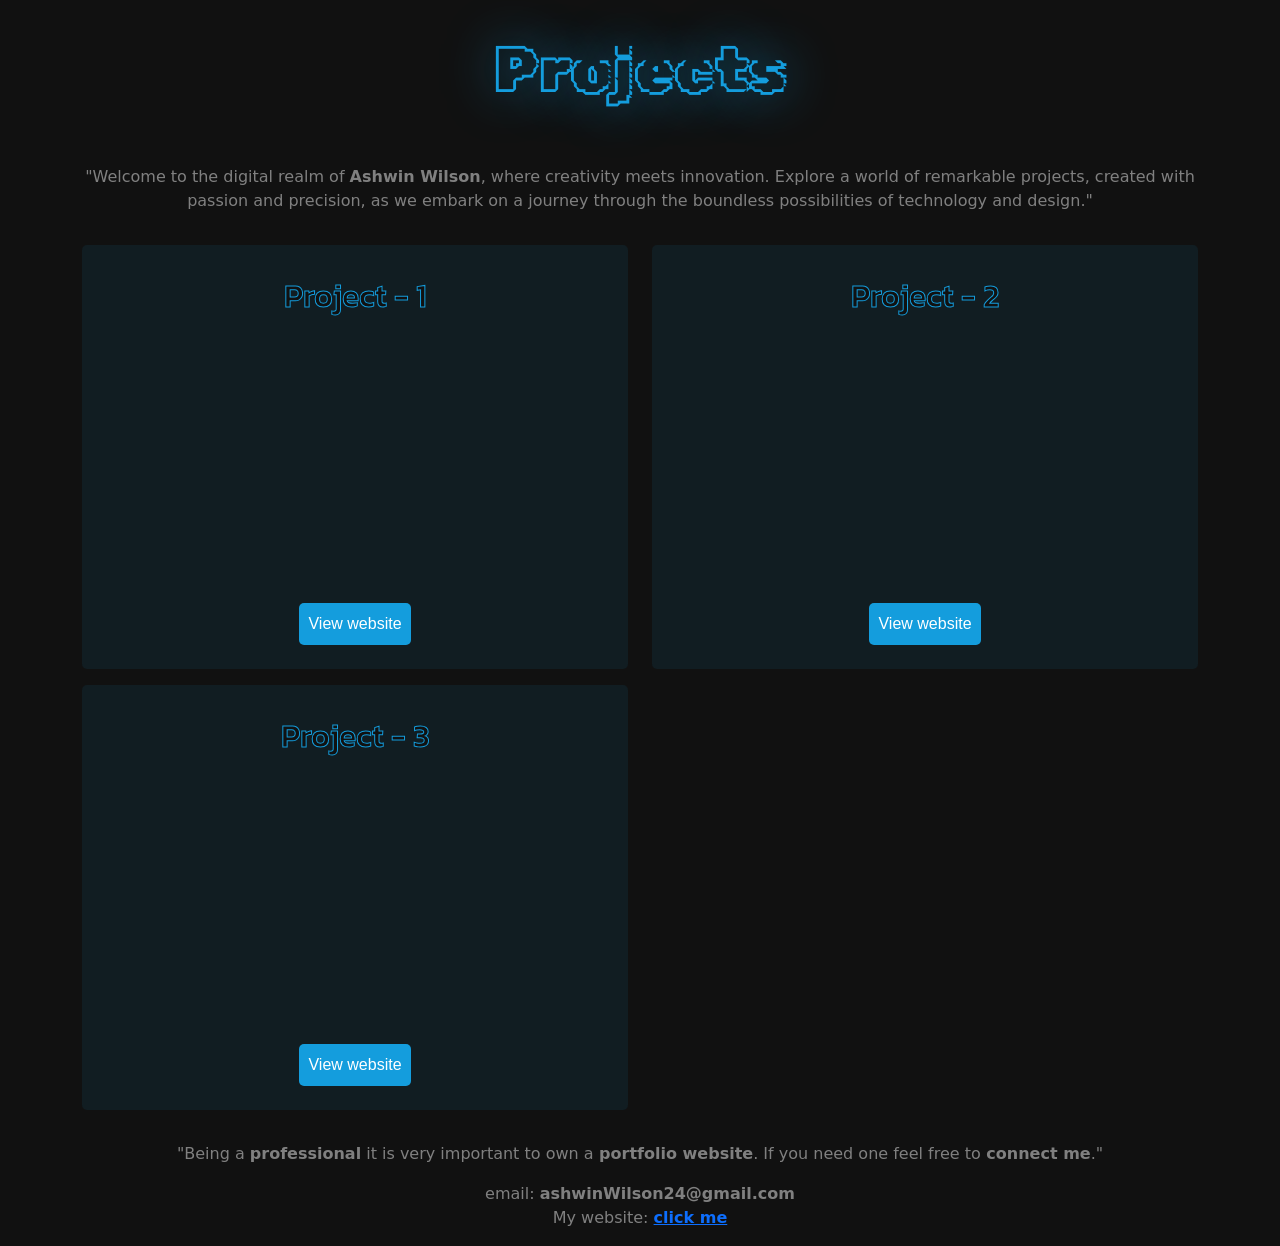
==== index.html @ 3fe40c4b "index.html not named so error occured. this version is corrected" ====
<!DOCTYPE html>
<html lang="en">

<head>
    <meta charset="UTF-8">
    <meta name="viewport" content="width=device-width, initial-scale=1.0">
    <link rel="preconnect" href="https://fonts.googleapis.com">
    <link rel="preconnect" href="https://fonts.gstatic.com" crossorigin>
    <link href="https://fonts.googleapis.com/css2?family=Kanit:wght@600&display=swap" rel="stylesheet">
    <link href="https://cdn.jsdelivr.net/npm/bootstrap@5.0.2/dist/css/bootstrap.min.css" rel="stylesheet"
        integrity="sha384-EVSTQN3/azprG1Anm3QDgpJLIm9Nao0Yz1ztcQTwFspd3yD65VohhpuuCOmLASjC" crossorigin="anonymous">
    <link rel="stylesheet" href="project-style.css">
    <link rel="preconnect" href="https://fonts.googleapis.com">
<link rel="preconnect" href="https://fonts.gstatic.com" crossorigin>
<link href="https://fonts.googleapis.com/css2?family=Rubik+Iso&display=swap" rel="stylesheet">
    <title>Projects</title>
</head>

<body>
    <header>
        <h1 class="blink">Projects</h1>
    </header>
    <section>
        <div class="container">
            <div class="text-center">
                <p class="text">"Welcome to the digital realm of <span class="imp-text"> Ashwin Wilson</span>, where
                    creativity meets innovation.
                    Explore a world of remarkable projects, created with passion and precision,
                    as we embark on a journey through the boundless possibilities of technology and design."</p>
            </div>

            <div class="row">
                <div class="col-12 col-md-6">
                    <div class="frame text-center">
                        <h6 class="sub-title my-3">Project - 1</h6>

                        <div>
                            <video autoplay loop style="width: 100%; border-radius: 10px;"
                                src="assets/project-img/Personal.mp4"></video>
                        </div>
                        <a href="https://ashwin-wilson.github.io/Ashwin_Wilson/" class="btn my-2 slideUp">View
                            website</a>
                        <!-- <iframe src="https://ashwin-wilson.github.io/AKSC-23/" frameborder="0"></iframe> -->
                    </div>
                </div>
                <div class="col-12 col-md-6">
                    <div class="frame text-center">
                        <h6 class="sub-title my-3">Project - 2</h6>
                        <div>
                            <video autoplay loop style="width: 100%; border-radius: 10px;"
                                src="assets/project-img/Irene.mp4"></video>
                        </div>
                        <a href="https://ashwin-wilson.github.io/Irene-Alsa-George/" class="btn my-2 slideUp">View
                            website</a>
                        <!-- <iframe src="https://ashwin-wilson.github.io/AKSC-23/" frameborder="0"></iframe> -->
                    </div>
                </div>

            </div>
            <div class="row">
                <div class="col-12 col-md-6">
                    <div class="frame text-center">
                        <h6 class="sub-title my-3">Project - 3</h6>
                        <div>
                            <video autoplay loop style="width: 100%; border-radius: 10px;"
                                src="assets/project-img/AKSC'23.mp4"></video>
                        </div>
                        <a href="https://ashwin-wilson.github.io/AKSC-23/" class="btn my-2 slideUp">View website</a>
                        <!-- <iframe src="https://ashwin-wilson.github.io/AKSC-23/" frameborder="0"></iframe> -->
                    </div>
                </div>

            </div>
            
        </div>

       
    </section>
    <footer>
        <div class="text-center my-3">
            <p class="text">"Being a <span class="imp-text">professional</span> it is very important to own a<span
                    class="imp-text"> portfolio website</span>.
                If you need one feel free to<span class="imp-text"> connect me</span>."</p>
        </div>
        <div class="text-center text my-3">
            email: <span class="imp-text">ashwinWilson24@gmail.com</span> <br>
            My website: <span class="imp-text"><a href="https://ashwin-wilson.github.io/Ashwin_Wilson/">click me</a></span>
        </div>
    </footer>
    <script src="https://cdn.jsdelivr.net/npm/bootstrap@5.0.2/dist/js/bootstrap.bundle.min.js"
    integrity="sha384-MrcW6ZMFYlzcLA8Nl+NtUVF0sA7MsXsP1UyJoMp4YLEuNSfAP+JcXn/tWtIaxVXM"
    crossorigin="anonymous"></script>
</body>

</html>
---- project-style.css ----
body{
    margin: 0px;
    padding: 0px;
    overflow-x: hidden;
    background-color: #111;
}
header{
    padding: 2em;
    color: #149ddd;
    display: grid;
    justify-content: center;
}
h1{
    text-shadow: 0 0 50px #149ddd;
    font-size: 4rem;
    /* font-family: 'Kanit', sans-serif; */
    font-family: 'Rubik Iso', cursive;
}
section{
    padding: 1rem;
    height: fit-content;
}
.btn{
    font-size: 1rem;
    font-family: Arial, Helvetica, sans-serif;
    padding: 0.5em;
    color: #fff;
    border-radius: 5px;
    background-color: #149ddd;
}
.btn:hover{
    color: #fff;
}
.frame{
    margin-top: 1rem;
    width: 100%;
    height: fit-content;
    padding: 1rem;
    border-radius: 5px;
    background-color: #149ddd15;
}
@keyframes slideUp {
    0%{
        transform: translateY(0);
    }
    50%{
        transform: translateY(-10px);
    }
    100%{
        transform: translateY(0);
    }
}
.slideUp{
    color: #fff;
    animation: slideUp 2s ease 0s infinite;
    animation: name duration timing-function delay iteration-count direction fill-mode;
}
@keyframes blink {
    0%{
        opacity: 0;
    }
    5%{
        opacity: 0.5;
    }
    10%{
        opacity: 1;
    }
    15%{
        opacity: 0;
    }
    20%{
        opacity: 0.1;
    }
    25%{
        opacity: 0.5;
    }
    50%{
        opacity: 0;
    }
    75%{
        opacity: 1
    }
    100%{
        opacity: 1;
    } 
}
.blink{
    animation: blink 2s ease infinite;
}
.sub-title{
    color: #111;
    -webkit-text-stroke: 1px;
    -webkit-text-stroke-color: #149ddd;
    font-size: 2rem;
    font-family: 'Kanit', sans-serif;
}
.text{
    color:grey;
}
.imp-text{
    font-weight: bold;
}
.frame:hover{
   .sub-title{
    color:#149ddd;
   }  
    text-shadow: 0 0 20px #149ddd;
}
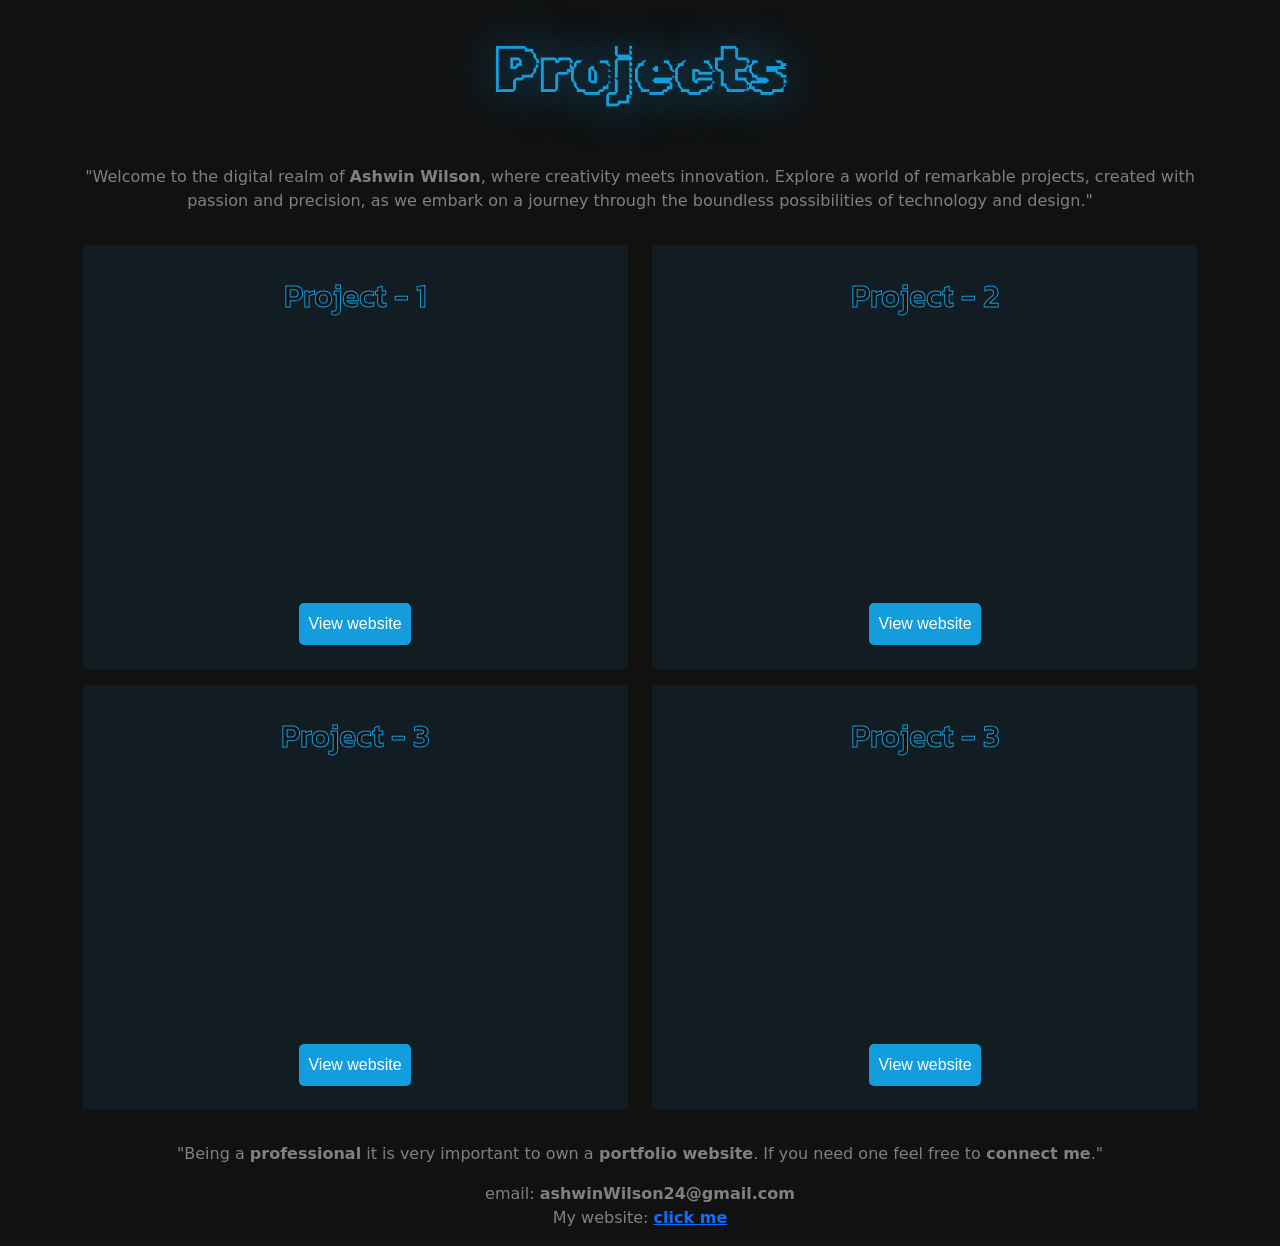
==== commit 8fff6603: "videos not loading problme because of over sized videos" ====
--- a/index.html
+++ b/index.html
@@ -63,12 +63,24 @@
                         <h6 class="sub-title my-3">Project - 3</h6>
                         <div>
                             <video autoplay loop style="width: 100%; border-radius: 10px;"
-                                src="assets/project-img/AKSC'23.mp4"></video>
+                                src="assets/project-img/canvart_sy.mp4"></video>
+                        </div>
+                        <a href="https://ashwin-wilson.github.io/canvart_sy/" class="btn my-2 slideUp">View website</a>
+                        <!-- <iframe src="https://ashwin-wilson.github.io/AKSC-23/" frameborder="0"></iframe> -->
+                    </div>
+                </div>
+                <div class="col-12 col-md-6">
+                    <div class="frame text-center">
+                        <h6 class="sub-title my-3">Project - 3</h6>
+                        <div>
+                            <video autoplay loop style="width: 100%; border-radius: 10px;"
+                                src="assets/project-img/AKSC23.mp4"></video>
                         </div>
                         <a href="https://ashwin-wilson.github.io/AKSC-23/" class="btn my-2 slideUp">View website</a>
                         <!-- <iframe src="https://ashwin-wilson.github.io/AKSC-23/" frameborder="0"></iframe> -->
                     </div>
                 </div>
+                
 
             </div>
             
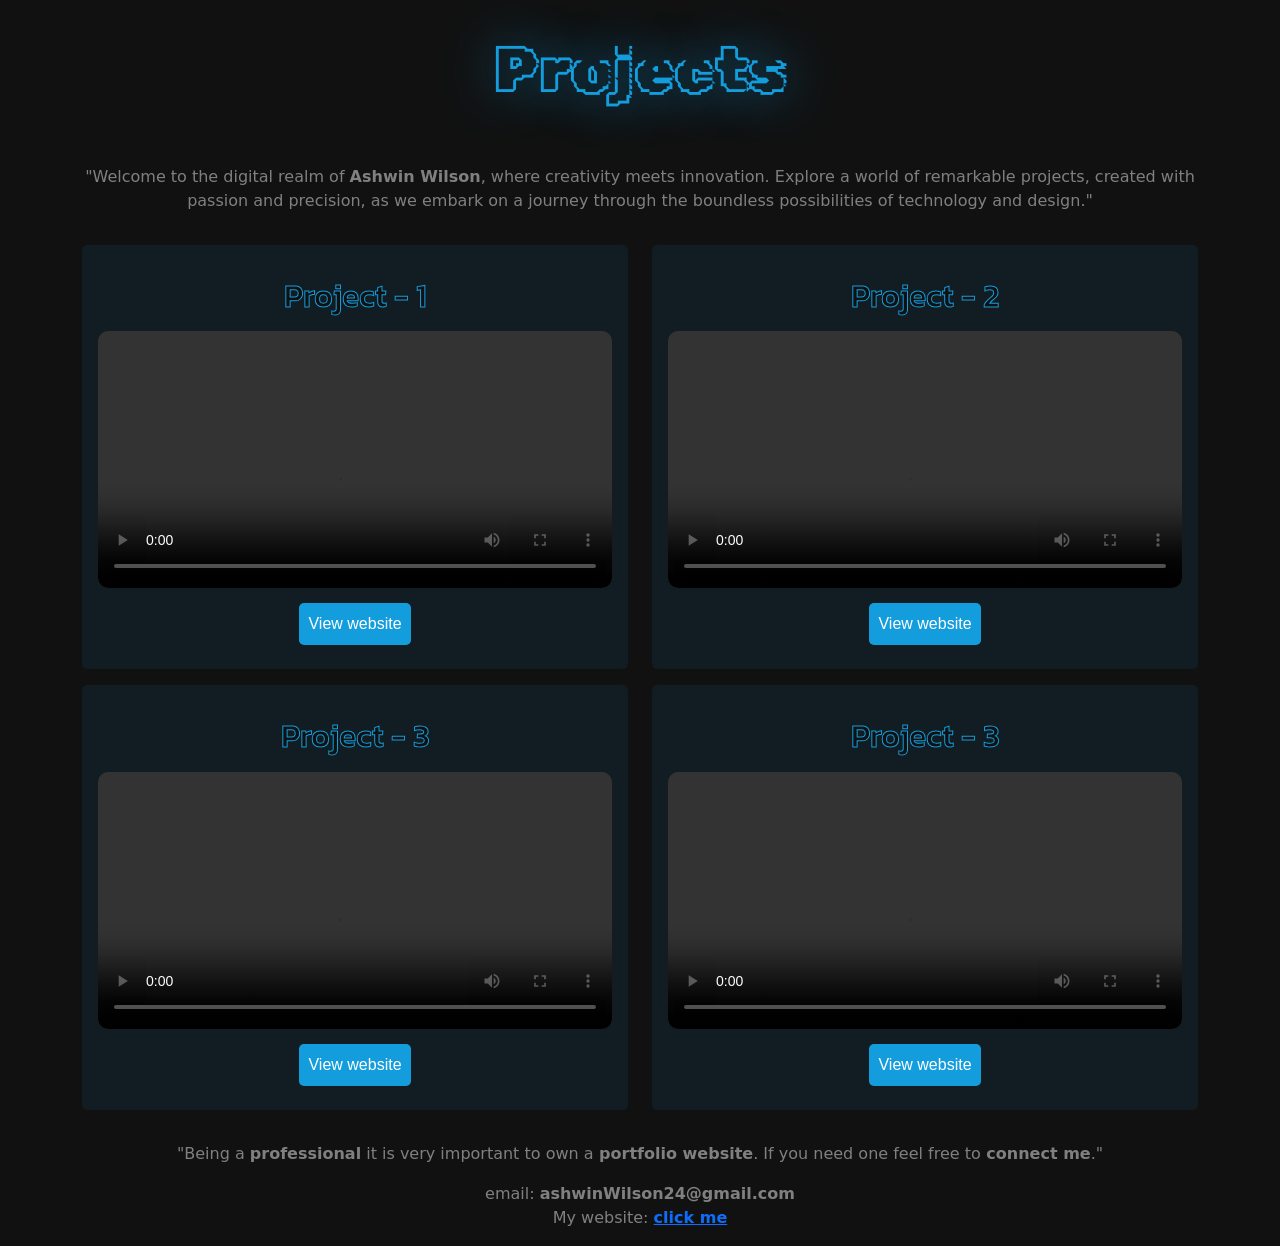
==== commit b07bac0e: "controls added to videos" ====
--- a/index.html
+++ b/index.html
@@ -35,7 +35,7 @@
                         <h6 class="sub-title my-3">Project - 1</h6>
 
                         <div>
-                            <video autoplay loop style="width: 100%; border-radius: 10px;"
+                            <video autoplay controls loop style="width: 100%; border-radius: 10px;"
                                 src="assets/project-img/Personal.mp4"></video>
                         </div>
                         <a href="https://ashwin-wilson.github.io/Ashwin_Wilson/" class="btn my-2 slideUp">View
@@ -47,7 +47,7 @@
                     <div class="frame text-center">
                         <h6 class="sub-title my-3">Project - 2</h6>
                         <div>
-                            <video autoplay loop style="width: 100%; border-radius: 10px;"
+                            <video autoplay controls loop style="width: 100%; border-radius: 10px;"
                                 src="assets/project-img/Irene.mp4"></video>
                         </div>
                         <a href="https://ashwin-wilson.github.io/Irene-Alsa-George/" class="btn my-2 slideUp">View
@@ -62,7 +62,7 @@
                     <div class="frame text-center">
                         <h6 class="sub-title my-3">Project - 3</h6>
                         <div>
-                            <video autoplay loop style="width: 100%; border-radius: 10px;"
+                            <video autoplay controls loop style="width: 100%; border-radius: 10px;"
                                 src="assets/project-img/canvart_sy.mp4"></video>
                         </div>
                         <a href="https://ashwin-wilson.github.io/canvart_sy/" class="btn my-2 slideUp">View website</a>
@@ -73,7 +73,7 @@
                     <div class="frame text-center">
                         <h6 class="sub-title my-3">Project - 3</h6>
                         <div>
-                            <video autoplay loop style="width: 100%; border-radius: 10px;"
+                            <video autoplay controls loop style="width: 100%; border-radius: 10px;"
                                 src="assets/project-img/AKSC23.mp4"></video>
                         </div>
                         <a href="https://ashwin-wilson.github.io/AKSC-23/" class="btn my-2 slideUp">View website</a>
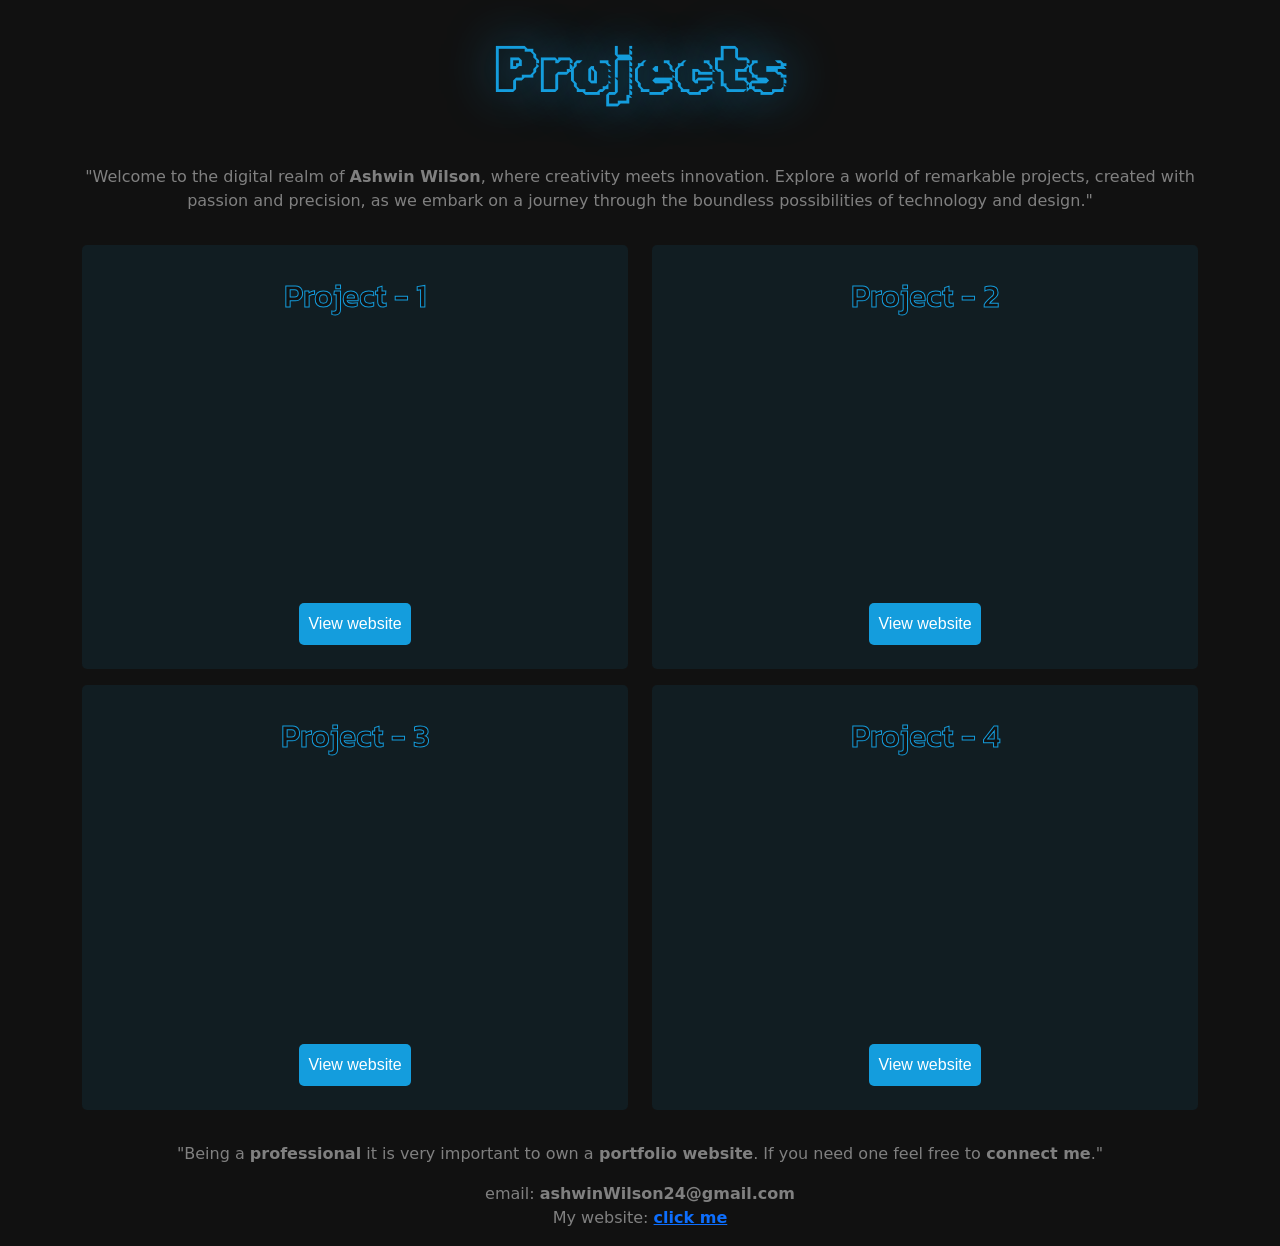
==== commit 95adacf8: "muted attributed added because autoplay not working" ====
--- a/index.html
+++ b/index.html
@@ -35,7 +35,7 @@
                         <h6 class="sub-title my-3">Project - 1</h6>
 
                         <div>
-                            <video autoplay controls loop style="width: 100%; border-radius: 10px;"
+                            <video autoplay muted loop style="width: 100%; border-radius: 10px;"
                                 src="assets/project-img/Personal.mp4"></video>
                         </div>
                         <a href="https://ashwin-wilson.github.io/Ashwin_Wilson/" class="btn my-2 slideUp">View
@@ -47,7 +47,7 @@
                     <div class="frame text-center">
                         <h6 class="sub-title my-3">Project - 2</h6>
                         <div>
-                            <video autoplay controls loop style="width: 100%; border-radius: 10px;"
+                            <video autoplay muted loop style="width: 100%; border-radius: 10px;"
                                 src="assets/project-img/Irene.mp4"></video>
                         </div>
                         <a href="https://ashwin-wilson.github.io/Irene-Alsa-George/" class="btn my-2 slideUp">View
@@ -62,7 +62,7 @@
                     <div class="frame text-center">
                         <h6 class="sub-title my-3">Project - 3</h6>
                         <div>
-                            <video autoplay controls loop style="width: 100%; border-radius: 10px;"
+                            <video autoplay muted loop style="width: 100%; border-radius: 10px;"
                                 src="assets/project-img/canvart_sy.mp4"></video>
                         </div>
                         <a href="https://ashwin-wilson.github.io/canvart_sy/" class="btn my-2 slideUp">View website</a>
@@ -71,9 +71,9 @@
                 </div>
                 <div class="col-12 col-md-6">
                     <div class="frame text-center">
-                        <h6 class="sub-title my-3">Project - 3</h6>
+                        <h6 class="sub-title my-3">Project - 4</h6>
                         <div>
-                            <video autoplay controls loop style="width: 100%; border-radius: 10px;"
+                            <video autoplay muted loop style="width: 100%; border-radius: 10px;"
                                 src="assets/project-img/AKSC23.mp4"></video>
                         </div>
                         <a href="https://ashwin-wilson.github.io/AKSC-23/" class="btn my-2 slideUp">View website</a>
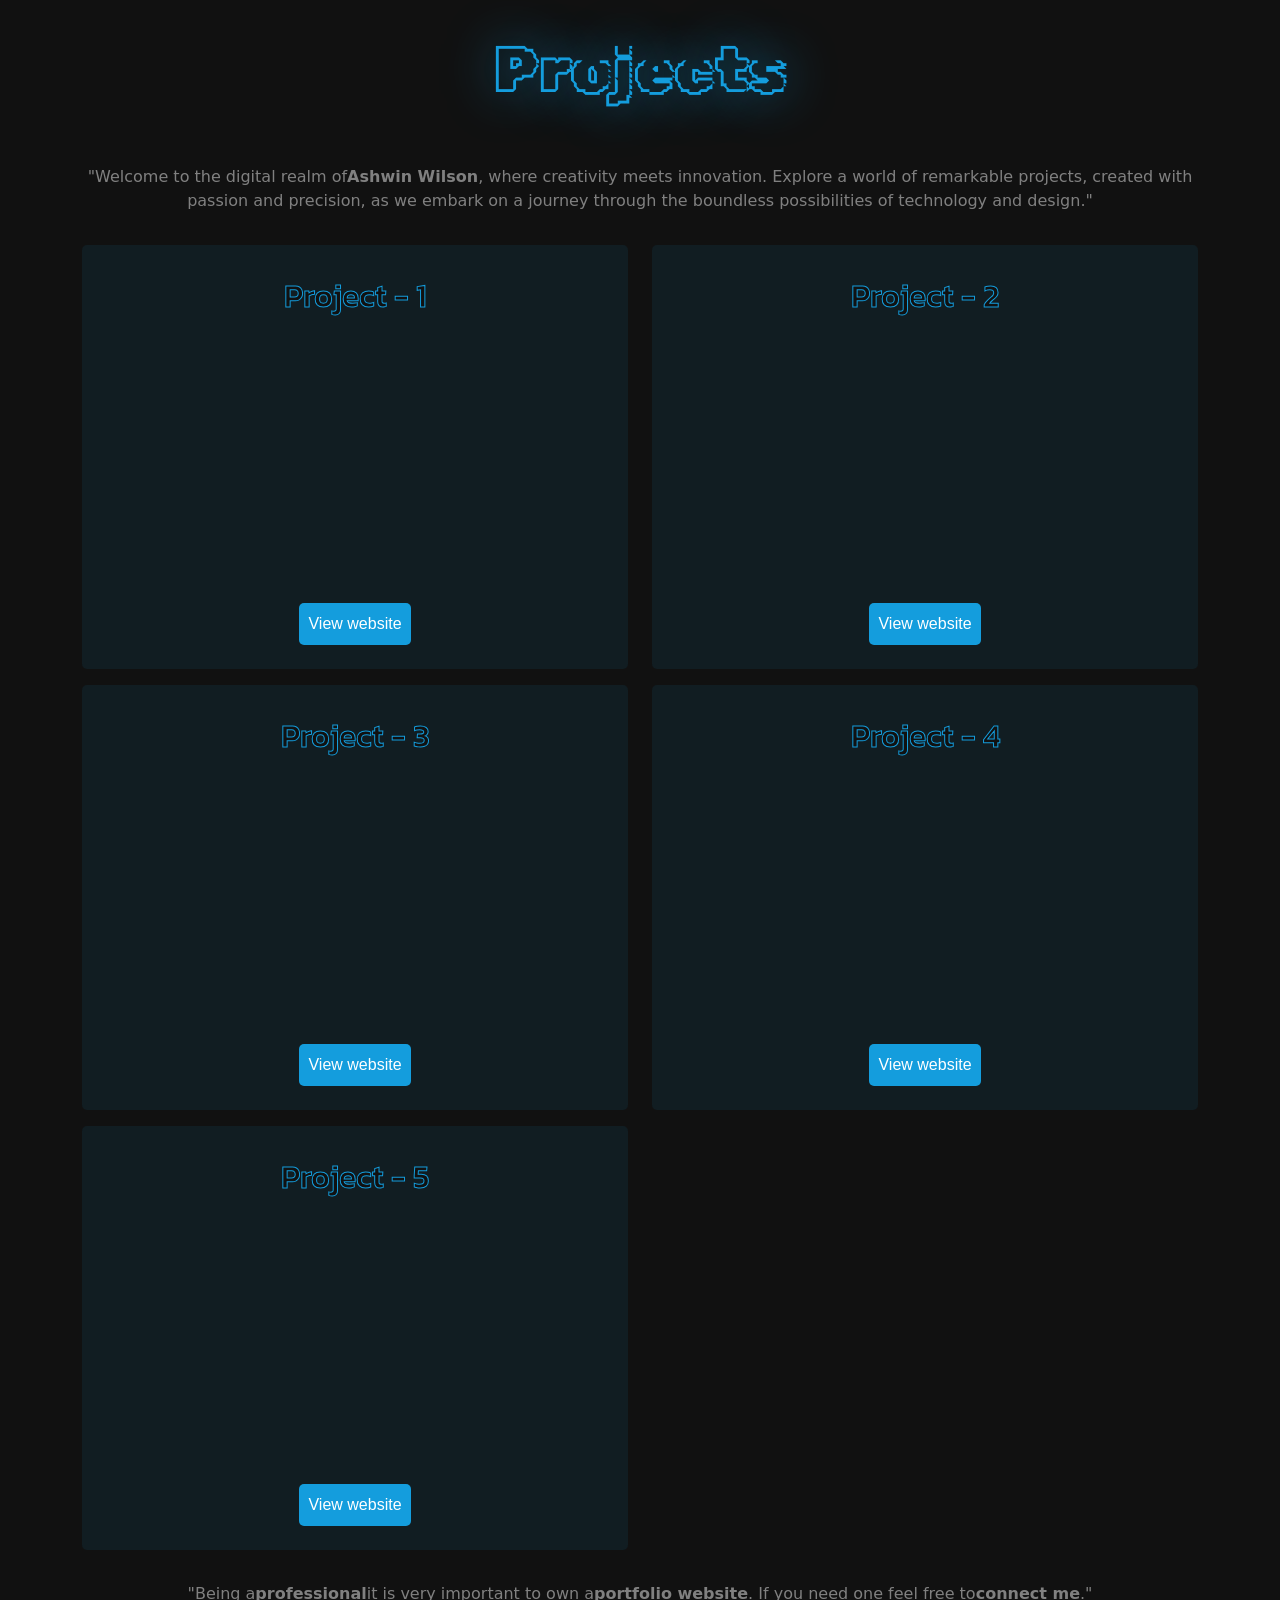
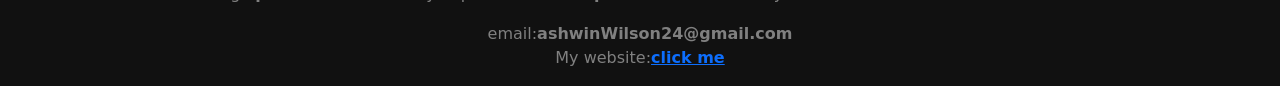
==== commit bd12213b: "ISRO website added and code minified" ====
--- a/index.html
+++ b/index.html
@@ -1,107 +1 @@
-<!DOCTYPE html>
-<html lang="en">
-
-<head>
-    <meta charset="UTF-8">
-    <meta name="viewport" content="width=device-width, initial-scale=1.0">
-    <link rel="preconnect" href="https://fonts.googleapis.com">
-    <link rel="preconnect" href="https://fonts.gstatic.com" crossorigin>
-    <link href="https://fonts.googleapis.com/css2?family=Kanit:wght@600&display=swap" rel="stylesheet">
-    <link href="https://cdn.jsdelivr.net/npm/bootstrap@5.0.2/dist/css/bootstrap.min.css" rel="stylesheet"
-        integrity="sha384-EVSTQN3/azprG1Anm3QDgpJLIm9Nao0Yz1ztcQTwFspd3yD65VohhpuuCOmLASjC" crossorigin="anonymous">
-    <link rel="stylesheet" href="project-style.css">
-    <link rel="preconnect" href="https://fonts.googleapis.com">
-<link rel="preconnect" href="https://fonts.gstatic.com" crossorigin>
-<link href="https://fonts.googleapis.com/css2?family=Rubik+Iso&display=swap" rel="stylesheet">
-    <title>Projects</title>
-</head>
-
-<body>
-    <header>
-        <h1 class="blink">Projects</h1>
-    </header>
-    <section>
-        <div class="container">
-            <div class="text-center">
-                <p class="text">"Welcome to the digital realm of <span class="imp-text"> Ashwin Wilson</span>, where
-                    creativity meets innovation.
-                    Explore a world of remarkable projects, created with passion and precision,
-                    as we embark on a journey through the boundless possibilities of technology and design."</p>
-            </div>
-
-            <div class="row">
-                <div class="col-12 col-md-6">
-                    <div class="frame text-center">
-                        <h6 class="sub-title my-3">Project - 1</h6>
-
-                        <div>
-                            <video autoplay muted loop style="width: 100%; border-radius: 10px;"
-                                src="assets/project-img/Personal.mp4"></video>
-                        </div>
-                        <a href="https://ashwin-wilson.github.io/Ashwin_Wilson/" class="btn my-2 slideUp">View
-                            website</a>
-                        <!-- <iframe src="https://ashwin-wilson.github.io/AKSC-23/" frameborder="0"></iframe> -->
-                    </div>
-                </div>
-                <div class="col-12 col-md-6">
-                    <div class="frame text-center">
-                        <h6 class="sub-title my-3">Project - 2</h6>
-                        <div>
-                            <video autoplay muted loop style="width: 100%; border-radius: 10px;"
-                                src="assets/project-img/Irene.mp4"></video>
-                        </div>
-                        <a href="https://ashwin-wilson.github.io/Irene-Alsa-George/" class="btn my-2 slideUp">View
-                            website</a>
-                        <!-- <iframe src="https://ashwin-wilson.github.io/AKSC-23/" frameborder="0"></iframe> -->
-                    </div>
-                </div>
-
-            </div>
-            <div class="row">
-                <div class="col-12 col-md-6">
-                    <div class="frame text-center">
-                        <h6 class="sub-title my-3">Project - 3</h6>
-                        <div>
-                            <video autoplay muted loop style="width: 100%; border-radius: 10px;"
-                                src="assets/project-img/canvart_sy.mp4"></video>
-                        </div>
-                        <a href="https://ashwin-wilson.github.io/canvart_sy/" class="btn my-2 slideUp">View website</a>
-                        <!-- <iframe src="https://ashwin-wilson.github.io/AKSC-23/" frameborder="0"></iframe> -->
-                    </div>
-                </div>
-                <div class="col-12 col-md-6">
-                    <div class="frame text-center">
-                        <h6 class="sub-title my-3">Project - 4</h6>
-                        <div>
-                            <video autoplay muted loop style="width: 100%; border-radius: 10px;"
-                                src="assets/project-img/AKSC23.mp4"></video>
-                        </div>
-                        <a href="https://ashwin-wilson.github.io/AKSC-23/" class="btn my-2 slideUp">View website</a>
-                        <!-- <iframe src="https://ashwin-wilson.github.io/AKSC-23/" frameborder="0"></iframe> -->
-                    </div>
-                </div>
-                
-
-            </div>
-            
-        </div>
-
-       
-    </section>
-    <footer>
-        <div class="text-center my-3">
-            <p class="text">"Being a <span class="imp-text">professional</span> it is very important to own a<span
-                    class="imp-text"> portfolio website</span>.
-                If you need one feel free to<span class="imp-text"> connect me</span>."</p>
-        </div>
-        <div class="text-center text my-3">
-            email: <span class="imp-text">ashwinWilson24@gmail.com</span> <br>
-            My website: <span class="imp-text"><a href="https://ashwin-wilson.github.io/Ashwin_Wilson/">click me</a></span>
-        </div>
-    </footer>
-    <script src="https://cdn.jsdelivr.net/npm/bootstrap@5.0.2/dist/js/bootstrap.bundle.min.js"
-    integrity="sha384-MrcW6ZMFYlzcLA8Nl+NtUVF0sA7MsXsP1UyJoMp4YLEuNSfAP+JcXn/tWtIaxVXM"
-    crossorigin="anonymous"></script>
-</body>
-
-</html>+<!DOCTYPE html><html lang="en"><head><meta charset="UTF-8"><meta name="viewport" content="width=device-width,initial-scale=1"><link rel="preconnect" href="https://fonts.googleapis.com"><link rel="preconnect" href="https://fonts.gstatic.com" crossorigin><link href="https://fonts.googleapis.com/css2?family=Kanit:wght@600&display=swap" rel="stylesheet"><link href="https://cdn.jsdelivr.net/npm/bootstrap@5.0.2/dist/css/bootstrap.min.css" rel="stylesheet" integrity="sha384-EVSTQN3/azprG1Anm3QDgpJLIm9Nao0Yz1ztcQTwFspd3yD65VohhpuuCOmLASjC" crossorigin="anonymous"><link rel="stylesheet" href="project-style.css"><link rel="preconnect" href="https://fonts.googleapis.com"><link rel="preconnect" href="https://fonts.gstatic.com" crossorigin><link href="https://fonts.googleapis.com/css2?family=Rubik+Iso&display=swap" rel="stylesheet"><title>Projects</title></head><body><header><h1 class="blink">Projects</h1></header><section><div class="container"><div class="text-center"><p class="text">"Welcome to the digital realm of<span class="imp-text">Ashwin Wilson</span>, where creativity meets innovation. Explore a world of remarkable projects, created with passion and precision, as we embark on a journey through the boundless possibilities of technology and design."</p></div><div class="row"><div class="col-12 col-md-6"><div class="frame text-center"><h6 class="sub-title my-3">Project - 1</h6><div><video autoplay muted loop style="width:100%;border-radius:10px" src="assets/project-img/Personal.mp4"></video></div><a href="https://ashwin-wilson.github.io/Ashwin_Wilson/" class="btn my-2 slideUp">View website</a></div></div><div class="col-12 col-md-6"><div class="frame text-center"><h6 class="sub-title my-3">Project - 2</h6><div><video autoplay muted loop style="width:100%;border-radius:10px" src="assets/project-img/ISRO.mp4"></video></div><a href="https://ashwin-wilson.github.io/ISRO" class="btn my-2 slideUp">View website</a></div></div></div><div class="row"><div class="col-12 col-md-6"><div class="frame text-center"><h6 class="sub-title my-3">Project - 3</h6><div><video autoplay muted loop style="width:100%;border-radius:10px" src="assets/project-img/Irene.mp4"></video></div><a href="https://ashwin-wilson.github.io/Irene-Alsa-George/" class="btn my-2 slideUp">View website</a></div></div><div class="col-12 col-md-6"><div class="frame text-center"><h6 class="sub-title my-3">Project - 4</h6><div><video autoplay muted loop style="width:100%;border-radius:10px" src="assets/project-img/canvart_sy.mp4"></video></div><a href="https://ashwin-wilson.github.io/canvart_sy/" class="btn my-2 slideUp">View website</a></div></div></div><div class="row"><div class="col-12 col-md-6"><div class="frame text-center"><h6 class="sub-title my-3">Project - 5</h6><div><video autoplay muted loop style="width:100%;border-radius:10px" src="assets/project-img/AKSC23.mp4"></video></div><a href="https://ashwin-wilson.github.io/AKSC-23/" class="btn my-2 slideUp">View website</a></div></div></div></div></section><footer><div class="text-center my-3"><p class="text">"Being a<span class="imp-text">professional</span>it is very important to own a<span class="imp-text">portfolio website</span>. If you need one feel free to<span class="imp-text">connect me</span>."</p></div><div class="text-center text my-3">email:<span class="imp-text">ashwinWilson24@gmail.com</span><br>My website:<span class="imp-text"><a href="https://ashwin-wilson.github.io/Ashwin_Wilson/">click me</a></span></div></footer><script src="https://cdn.jsdelivr.net/npm/bootstrap@5.0.2/dist/js/bootstrap.bundle.min.js" integrity="sha384-MrcW6ZMFYlzcLA8Nl+NtUVF0sA7MsXsP1UyJoMp4YLEuNSfAP+JcXn/tWtIaxVXM" crossorigin="anonymous"></script></body></html>
--- a/project-style.css
+++ b/project-style.css
@@ -1,108 +1 @@
-body{
-    margin: 0px;
-    padding: 0px;
-    overflow-x: hidden;
-    background-color: #111;
-}
-header{
-    padding: 2em;
-    color: #149ddd;
-    display: grid;
-    justify-content: center;
-}
-h1{
-    text-shadow: 0 0 50px #149ddd;
-    font-size: 4rem;
-    /* font-family: 'Kanit', sans-serif; */
-    font-family: 'Rubik Iso', cursive;
-}
-section{
-    padding: 1rem;
-    height: fit-content;
-}
-.btn{
-    font-size: 1rem;
-    font-family: Arial, Helvetica, sans-serif;
-    padding: 0.5em;
-    color: #fff;
-    border-radius: 5px;
-    background-color: #149ddd;
-}
-.btn:hover{
-    color: #fff;
-}
-.frame{
-    margin-top: 1rem;
-    width: 100%;
-    height: fit-content;
-    padding: 1rem;
-    border-radius: 5px;
-    background-color: #149ddd15;
-}
-@keyframes slideUp {
-    0%{
-        transform: translateY(0);
-    }
-    50%{
-        transform: translateY(-10px);
-    }
-    100%{
-        transform: translateY(0);
-    }
-}
-.slideUp{
-    color: #fff;
-    animation: slideUp 2s ease 0s infinite;
-    animation: name duration timing-function delay iteration-count direction fill-mode;
-}
-@keyframes blink {
-    0%{
-        opacity: 0;
-    }
-    5%{
-        opacity: 0.5;
-    }
-    10%{
-        opacity: 1;
-    }
-    15%{
-        opacity: 0;
-    }
-    20%{
-        opacity: 0.1;
-    }
-    25%{
-        opacity: 0.5;
-    }
-    50%{
-        opacity: 0;
-    }
-    75%{
-        opacity: 1
-    }
-    100%{
-        opacity: 1;
-    } 
-}
-.blink{
-    animation: blink 2s ease infinite;
-}
-.sub-title{
-    color: #111;
-    -webkit-text-stroke: 1px;
-    -webkit-text-stroke-color: #149ddd;
-    font-size: 2rem;
-    font-family: 'Kanit', sans-serif;
-}
-.text{
-    color:grey;
-}
-.imp-text{
-    font-weight: bold;
-}
-.frame:hover{
-   .sub-title{
-    color:#149ddd;
-   }  
-    text-shadow: 0 0 20px #149ddd;
-}+.frame,section{height:fit-content}.btn,.frame{border-radius:5px}.btn,.btn:hover,.slideUp{color:#fff}body{margin:0;padding:0;overflow-x:hidden;background-color:#111}header{padding:2em;color:#149ddd;display:grid;justify-content:center}h1{text-shadow:0 0 50px #149ddd;font-size:4rem;font-family:'Rubik Iso',cursive}section{padding:1rem}.btn{font-size:1rem;font-family:Arial,Helvetica,sans-serif;padding:.5em;background-color:#149ddd}.frame{margin-top:1rem;width:100%;padding:1rem;background-color:#149ddd15}@keyframes slideUp{0%,100%{transform:translateY(0)}50%{transform:translateY(-10px)}}.slideUp{animation:2s infinite slideUp}@keyframes blink{0%,15%,50%{opacity:0}25%,5%{opacity:.5}10%,100%,75%{opacity:1}20%{opacity:.1}}.blink{animation:2s infinite blink}.sub-title{color:#111;-webkit-text-stroke:1px;-webkit-text-stroke-color:#149ddd;font-size:2rem;font-family:Kanit,sans-serif}.text{color:grey}.imp-text{font-weight:700}
